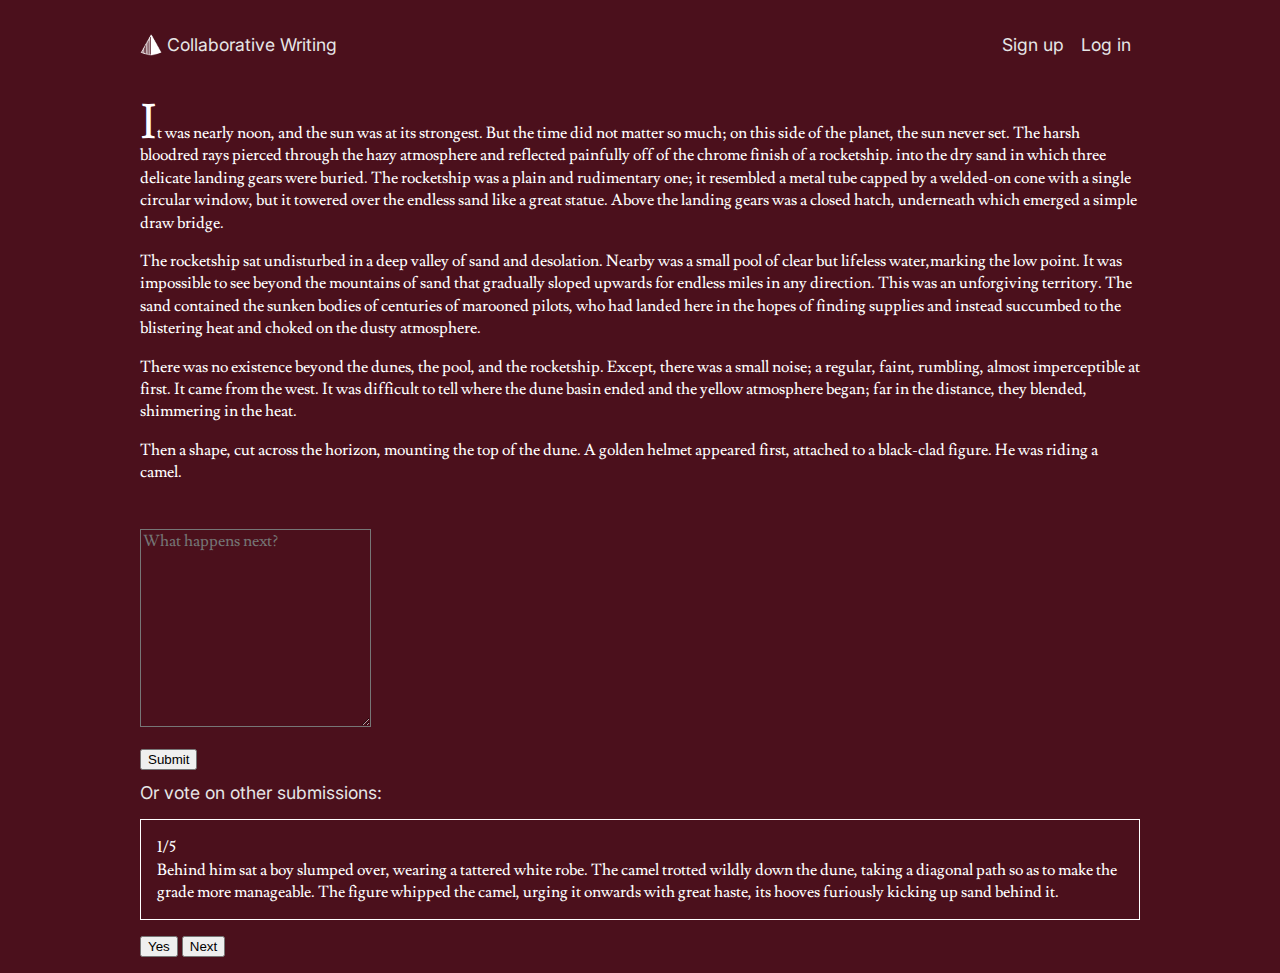
==== index.html @ f5564a76 "Initial commit" ====
<!DOCTYPE html>
<html>
  <head>
    <meta charset="utf-8">
    <meta name="viewport" content="width=device-width">
    <title>Collaborative Writing</title>
    <link href="style.css" rel="stylesheet" type="text/css" />
  <link href="https://fonts.googleapis.com/css2?family=Inter:wght@200&display=swap" rel="stylesheet">


   <link href="https://fonts.googleapis.com/css2?family=Lusitana&display=swap" rel="stylesheet">



  </head>
  <body>
    <br>
<header>
  <nav class="navigation">
    <div class="leftNav">
      <ul class="logo">
        <li> <img src="images/white_pyramid.png" width=22em height=22em "></img></li>
       <li><a href="">Collaborative Writing</a></li>
      </ul>
    </div>
    <div class="rightNav">  
      <ul class="options">
       <li><a href="signup/signup.html">Sign up</a></li>
       <li><a href="login/login.html">Log in</a></li>
      </ul>
    </div>
  </nav>
</header>
<br>
<br>
<main>
<p>It was nearly noon, and the sun was at its strongest. But the time did not matter so much; on this side of the planet, the sun never set. The harsh bloodred rays pierced through the hazy atmosphere and reflected painfully off of the chrome finish of a rocketship. into the dry sand in which three delicate landing gears were buried. The rocketship was a plain and rudimentary one; it resembled a metal tube capped by a welded-on cone with a single circular window, but it towered over the endless sand like a great statue. Above the landing gears was a closed hatch, underneath which emerged a simple draw bridge. 
</p>
<p>
    The rocketship sat undisturbed in a deep valley of sand and desolation. Nearby was a small pool of clear but lifeless water,marking the low point. It was impossible to see beyond the mountains of sand that gradually sloped upwards for endless miles in any direction. This was an unforgiving territory. The sand contained the sunken bodies of centuries of marooned pilots, who had landed here in the hopes of finding supplies and instead succumbed to the blistering heat and choked on the dusty atmosphere. 
</p>
<p>
    There was no existence beyond the dunes, the pool, and the rocketship. Except, there was a small noise; a regular, faint, rumbling, almost imperceptible at first. It came from the west. It was difficult to tell where the dune basin ended and the yellow atmosphere began; far in the distance, they blended, shimmering in the heat.
<p>
    Then a shape, cut across the horizon, mounting the top of the dune. A golden helmet appeared first, attached to a black-clad figure. He was riding a camel.  
  </p>
  </main>
<br>
<h1> </h1>
  <form action="/submit.php">
  <textarea name="message" placeholder="What happens next?"" rows="10" cols="30"></textarea>
  <br><br>
  <input type="submit">
</form>
<h1> Or vote on other submissions: </h1>
<div class="submission">
<p>
  1/5
  <br>
  Behind him sat a boy slumped over, wearing a tattered white robe. The camel trotted wildly down the dune, taking a diagonal path so as to make the grade more manageable. The figure whipped the camel, urging it onwards with great haste, its hooves furiously kicking up sand behind it. </p>
</div>
<form action="/vote.php">
  <input type="submit" value="Yes">
  <input type="submit" value="Next">
</form>
</body>
</html>
---- style.css ----
body {
  background-color: rgb(75,16,28);
  max-width: 1000px;
  margin: auto;
  padding: 1em 1em 1em 1em;
}

p {
  color: white;
  line-height: 140%;
  font-family: 'Lusitana', serif;
}

main p:first-child::first-letter {
  font-size: 300%;
}

h1 {
  color: rgb(230, 230, 230);
  font-family: "Inter", sans-serif;
  font-size: 110%;
  font-weight: normal;
}

.navigation{
  display: flex;
  justify-content: space-between; 
  margin:0;
  padding: 0;
}

.navigation ul {
  margin:0;
  padding:0;
  list-style: none;
  display: flex;
}

.navigation a {
  text-decoration: none;
  color: rgb(230, 230, 230);
  padding: 0.5em;
  font-family: "Inter", sans-serif;
  font-size: 110%;
}

.navigation .logo a {
  padding:0;
}

.submission p {
  padding: 1em;
  border-style: solid;
  border-width: 0.1em;
  border-color: white;
}

textarea {
  background: rgb(75,16,28);
  color: white;
  line-height: 120%;
  font-family: 'Lusitana', serif;
  font-size: 100%;
}

img {
  margin: 0em 0.3em 0em 0em;
}
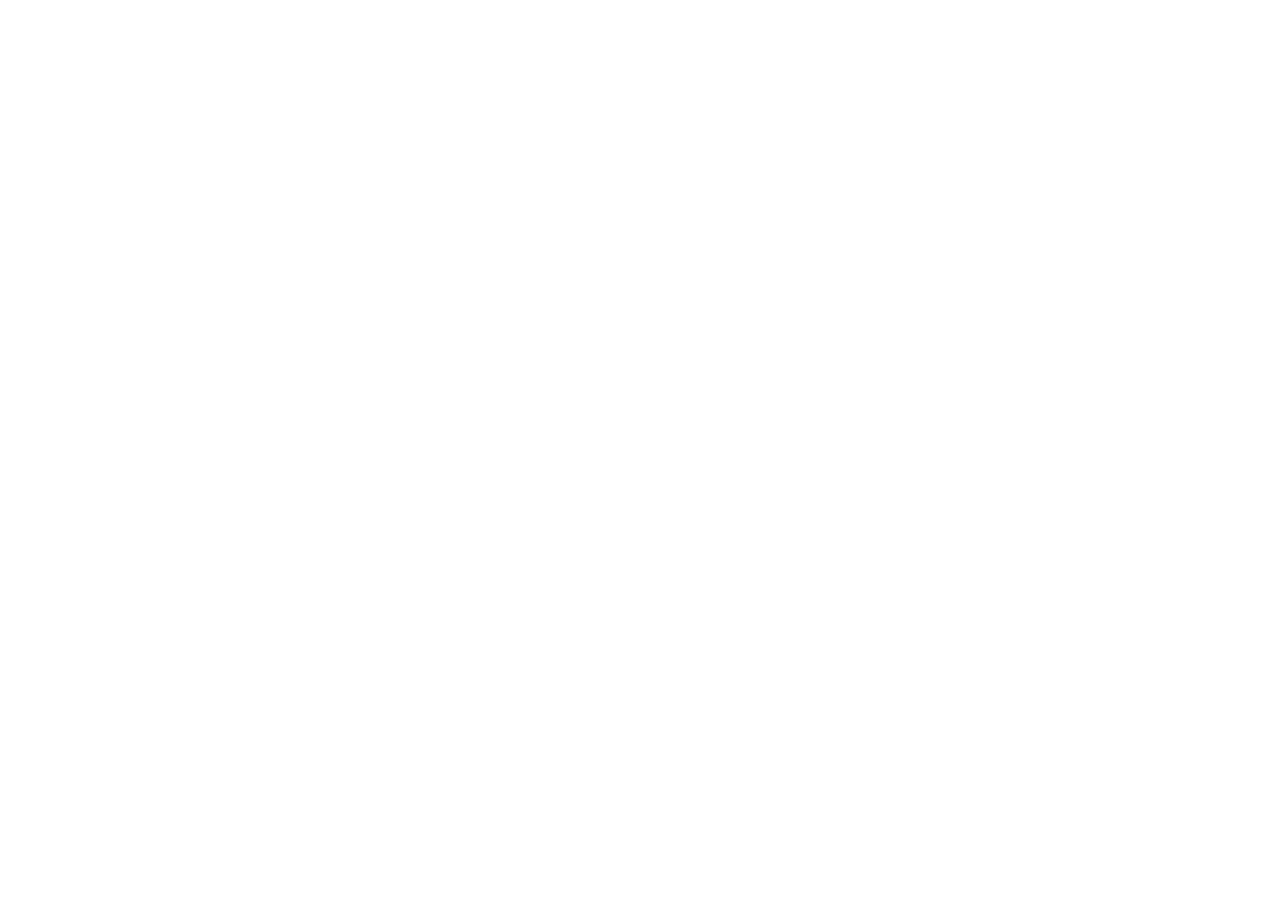
==== commit d072f2c5: "Added support for angularJS. This involved rewriting the index.html, as well as putting most of the " ====
--- a/index.html
+++ b/index.html
@@ -1,67 +1,24 @@
-<!DOCTYPE html>
-<html>
-  <head>
-    <meta charset="utf-8">
-    <meta name="viewport" content="width=device-width">
-    <title>Collaborative Writing</title>
-    <link href="style.css" rel="stylesheet" type="text/css" />
-  <link href="https://fonts.googleapis.com/css2?family=Inter:wght@200&display=swap" rel="stylesheet">
+<!doctype html>
+<html lang="en-us" ng-app="app">
 
+    <head>
+        <title>Collaborative Writing</title>
+        <!-- Angular Material CSS now available via Google CDN; version 1.1.23 used here -->
+        <link rel="stylesheet" href="https://ajax.googleapis.com/ajax/libs/angular_material/1.1.23/angular-material.min.css">
+        <link href="styles.css" rel="stylesheet" />
+    </head>
 
-   <link href="https://fonts.googleapis.com/css2?family=Lusitana&display=swap" rel="stylesheet">
+    <body>
 
-
-
-  </head>
-  <body>
-    <br>
-<header>
-  <nav class="navigation">
-    <div class="leftNav">
-      <ul class="logo">
-        <li> <img src="images/white_pyramid.png" width=22em height=22em "></img></li>
-       <li><a href="">Collaborative Writing</a></li>
-      </ul>
-    </div>
-    <div class="rightNav">  
-      <ul class="options">
-       <li><a href="signup/signup.html">Sign up</a></li>
-       <li><a href="login/login.html">Log in</a></li>
-      </ul>
-    </div>
-  </nav>
-</header>
-<br>
-<br>
-<main>
-<p>It was nearly noon, and the sun was at its strongest. But the time did not matter so much; on this side of the planet, the sun never set. The harsh bloodred rays pierced through the hazy atmosphere and reflected painfully off of the chrome finish of a rocketship. into the dry sand in which three delicate landing gears were buried. The rocketship was a plain and rudimentary one; it resembled a metal tube capped by a welded-on cone with a single circular window, but it towered over the endless sand like a great statue. Above the landing gears was a closed hatch, underneath which emerged a simple draw bridge. 
-</p>
-<p>
-    The rocketship sat undisturbed in a deep valley of sand and desolation. Nearby was a small pool of clear but lifeless water,marking the low point. It was impossible to see beyond the mountains of sand that gradually sloped upwards for endless miles in any direction. This was an unforgiving territory. The sand contained the sunken bodies of centuries of marooned pilots, who had landed here in the hopes of finding supplies and instead succumbed to the blistering heat and choked on the dusty atmosphere. 
-</p>
-<p>
-    There was no existence beyond the dunes, the pool, and the rocketship. Except, there was a small noise; a regular, faint, rumbling, almost imperceptible at first. It came from the west. It was difficult to tell where the dune basin ended and the yellow atmosphere began; far in the distance, they blended, shimmering in the heat.
-<p>
-    Then a shape, cut across the horizon, mounting the top of the dune. A golden helmet appeared first, attached to a black-clad figure. He was riding a camel.  
-  </p>
-  </main>
-<br>
-<h1> </h1>
-  <form action="/submit.php">
-  <textarea name="message" placeholder="What happens next?"" rows="10" cols="30"></textarea>
-  <br><br>
-  <input type="submit">
-</form>
-<h1> Or vote on other submissions: </h1>
-<div class="submission">
-<p>
-  1/5
-  <br>
-  Behind him sat a boy slumped over, wearing a tattered white robe. The camel trotted wildly down the dune, taking a diagonal path so as to make the grade more manageable. The figure whipped the camel, urging it onwards with great haste, its hooves furiously kicking up sand behind it. </p>
-</div>
-<form action="/vote.php">
-  <input type="submit" value="Yes">
-  <input type="submit" value="Next">
-</form>
-</body>
+        <navigation></navigation>
+        <story-view></story-view>
+        
+        <script src="https://ajax.googleapis.com/ajax/libs/angularjs/1.7.6/angular.min.js"></script>
+        <script src="https://ajax.googleapis.com/ajax/libs/angularjs/1.7.6/angular-animate.min.js"></script>
+        <script src="https://ajax.googleapis.com/ajax/libs/angularjs/1.7.6/angular-aria.min.js"></script>
+        <script src="https://ajax.googleapis.com/ajax/libs/angularjs/1.7.6/angular-messages.min.js"></script>
+        <!-- Angular Material Javascript now available via Google CDN; version 1.1.23 used here -->
+        <script src="https://ajax.googleapis.com/ajax/libs/angular_material/1.1.23/angular-material.min.js"></script>
+        <script src="app.js"></script>
+    </body>
 </html>